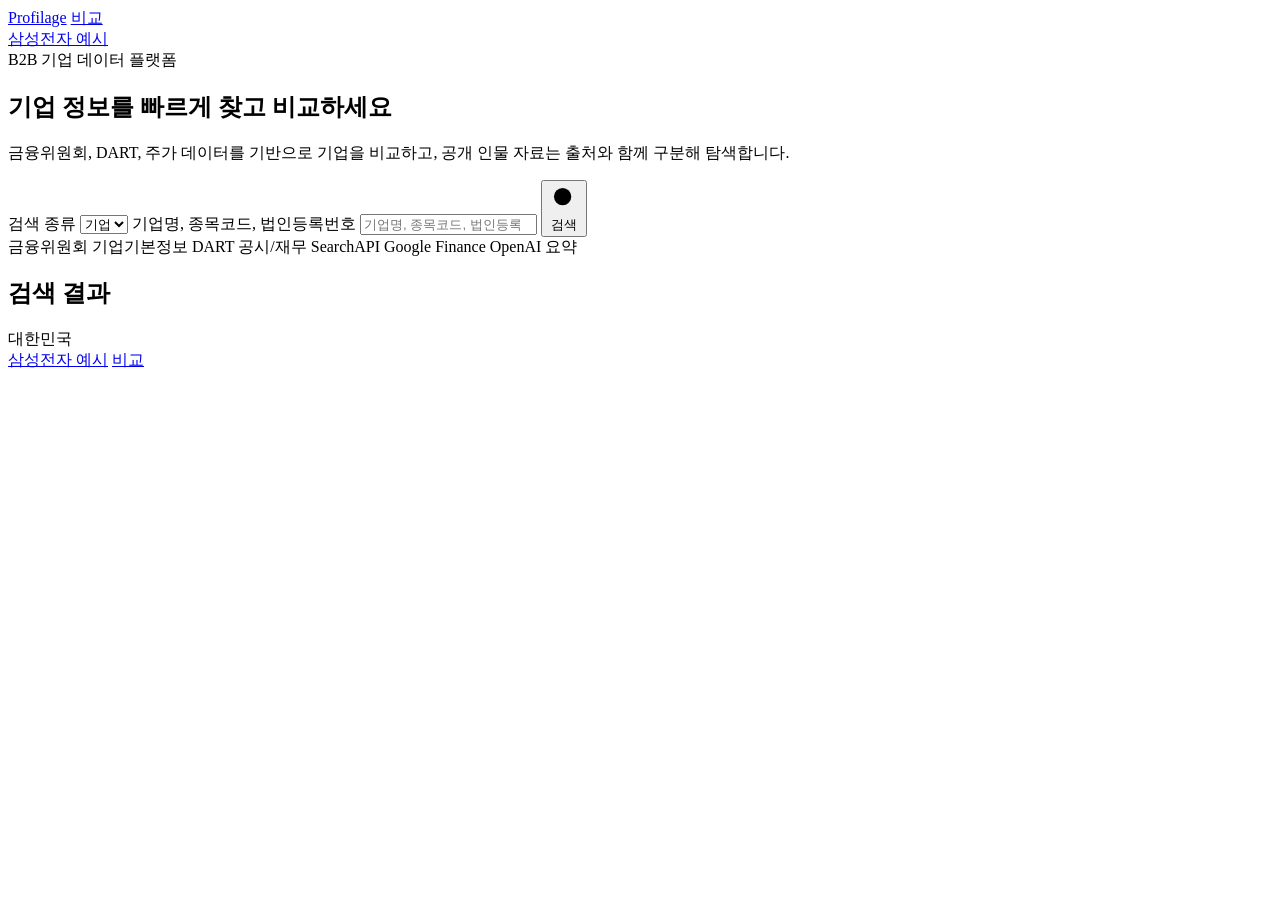
==== app/static/index.html @ 4e1b70b9 "Implement privacy-aware person search" ====
<!doctype html>
<html lang="ko">
  <head>
    <meta charset="utf-8" />
    <meta name="viewport" content="width=device-width, initial-scale=1" />
    <title>Profilage | 기업·인물 데이터 검색</title>
    <link rel="stylesheet" href="/styles.css?v=google-home-15" />
  </head>
  <body class="is-idle google-like-home">
    <header class="top-nav" aria-label="상단 메뉴">
      <nav class="top-nav-left">
        <a href="/" aria-current="page">Profilage</a>
        <a href="/compare" data-compare-nav>비교 <span class="compare-nav-count" data-compare-nav-count hidden></span></a>
      </nav>
      <nav class="top-nav-right">
        <a href="/?q=삼성전자">삼성전자 예시</a>
      </nav>
    </header>
    <main class="shell">
      <section
        class="search-panel"
        aria-labelledby="page-title"
        data-outline-url="/api/company/get_corp_outline"
        data-profile-url="/profile?crno="
      >
        <div class="home-kicker">B2B 기업 데이터 플랫폼</div>
        <h1 id="page-title" class="home-title">기업 정보를 빠르게 찾고 비교하세요</h1>
        <p class="home-subtitle">
          금융위원회, DART, 주가 데이터를 기반으로 기업을 비교하고, 공개 인물 자료는 출처와 함께 구분해 탐색합니다.
        </p>
        <form class="search-form" id="search-form" aria-describedby="search-status">
          <label class="visually-hidden" for="search-type">검색 종류</label>
          <select id="search-type" class="search-type-select" aria-label="검색 종류">
            <option value="company">기업</option>
            <option value="person">인물</option>
          </select>
          <label class="visually-hidden" for="company-query">기업명, 종목코드, 법인등록번호</label>
          <input
            id="company-query"
            name="company-query"
            type="search"
            autocomplete="off"
            placeholder="기업명, 종목코드, 법인등록번호로 검색"
            minlength="1"
          />
          <button class="search-submit" type="submit" aria-label="검색">
            <svg
              class="search-submit-icon"
              viewBox="0 0 24 24"
              aria-hidden="true"
              focusable="false"
            >
              <circle cx="11" cy="11" r="7"></circle>
              <path d="m16.5 16.5 4 4"></path>
            </svg>
            <span class="visually-hidden">검색</span>
          </button>
        </form>
        <p class="person-search-help" data-person-search-help hidden>
          공개 출처의 후보를 보여드립니다. 동명이인은 소속·직책과 원문을 확인해 주세요. 인물 검색어는 최근 검색이나 URL에 저장하지 않습니다.
        </p>
        <div class="recent-query-list" data-recent-query-list aria-label="최근 검색"></div>
        <div class="source-rail" data-source-rail aria-label="데이터 출처">
          <span>금융위원회 기업기본정보</span>
          <span>DART 공시/재무</span>
          <span>SearchAPI Google Finance</span>
          <span>OpenAI 요약</span>
        </div>
        <p class="status" id="search-status" role="status"></p>
      </section>

      <section class="content-grid" aria-labelledby="search-results-title">
        <h2 class="visually-hidden" id="search-results-title">검색 결과</h2>
        <div class="result-list" id="result-list"></div>
      </section>

      <aside class="compare-tray" data-compare-tray aria-labelledby="compare-tray-title" hidden>
        <div>
          <strong id="compare-tray-title">비교할 기업</strong>
          <p data-compare-tray-status role="status">기업을 2개 이상 선택하면 비교할 수 있습니다.</p>
        </div>
        <ul data-compare-tray-list></ul>
        <a class="primary-link-button" data-compare-tray-link href="/compare" aria-disabled="true">기업 비교하기</a>
      </aside>
    </main>

    <footer class="page-footer">
      <div>대한민국</div>
      <nav aria-label="하단 메뉴">
        <a href="/?q=삼성전자">삼성전자 예시</a>
        <a href="/compare" data-compare-nav>비교 <span class="compare-nav-count" data-compare-nav-count hidden></span></a>
      </nav>
    </footer>
    <script src="/app.js?v=google-home-14" defer></script>
  </body>
</html>
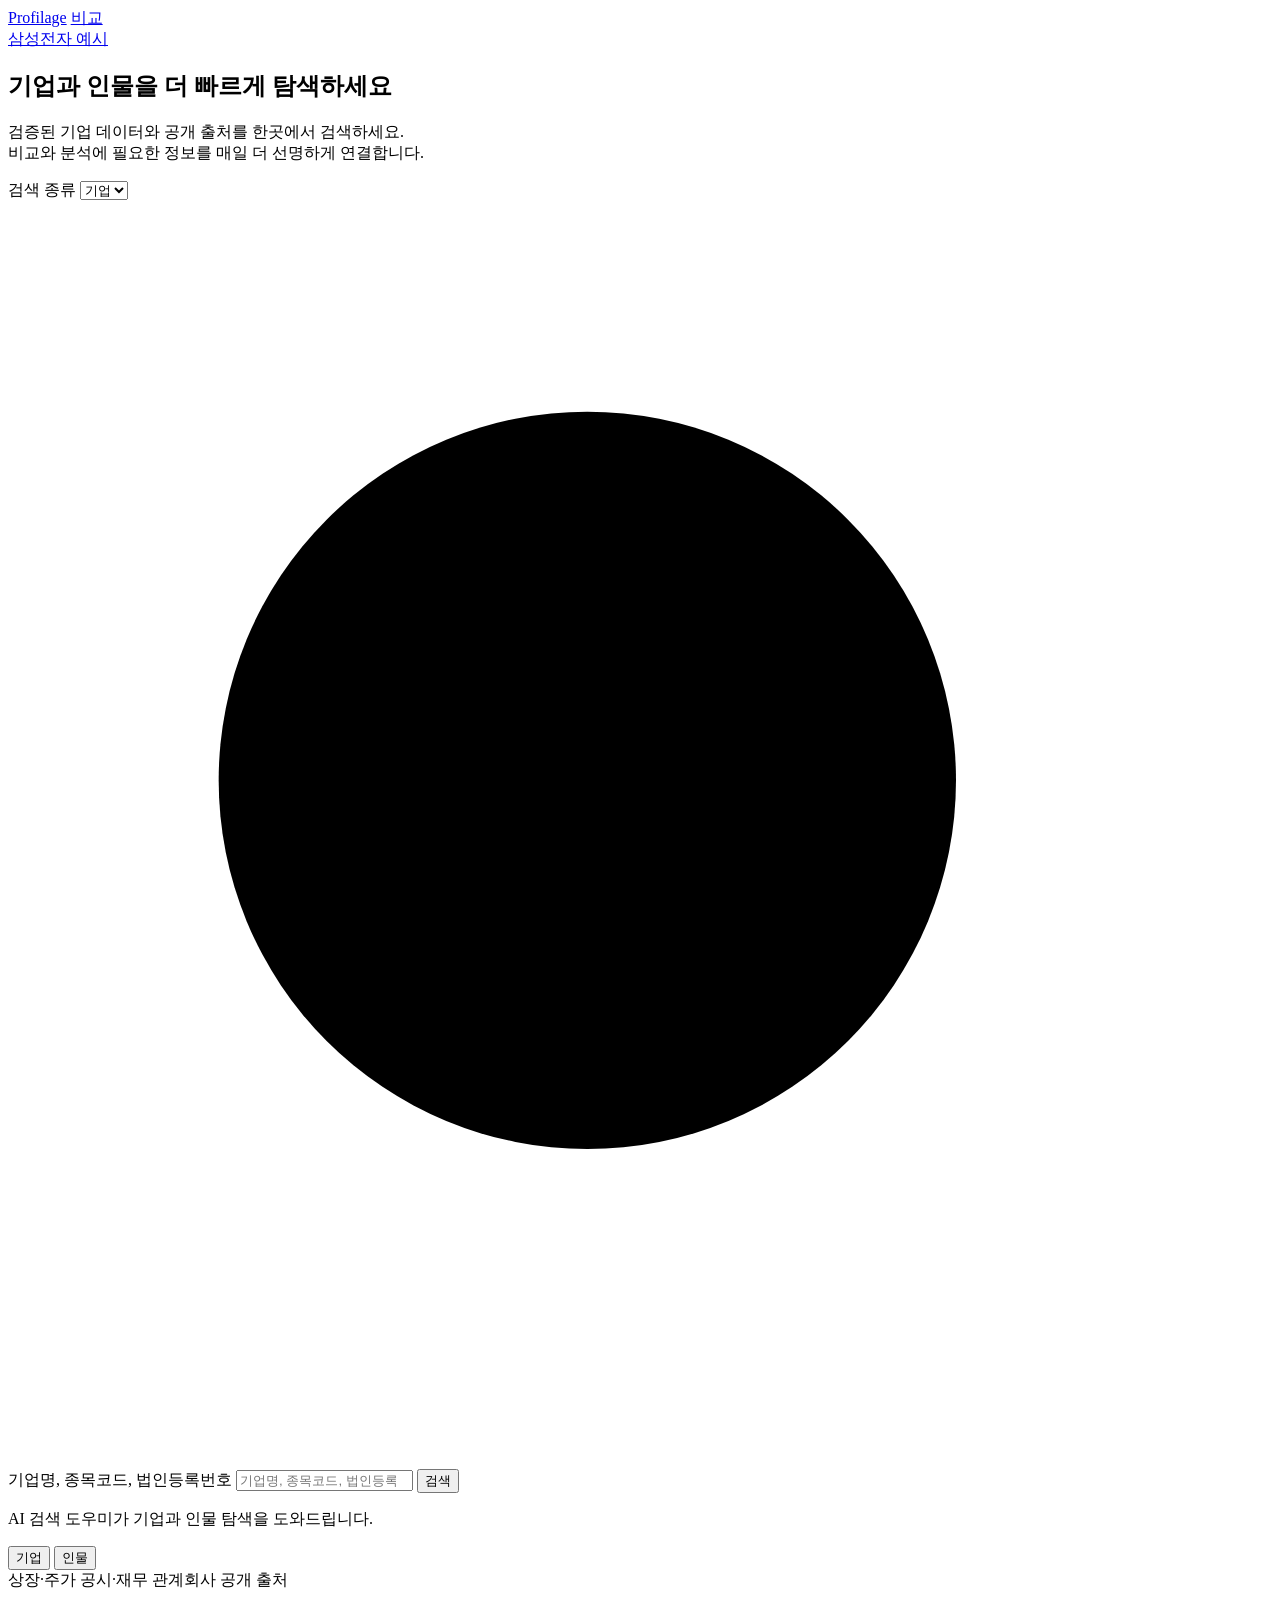
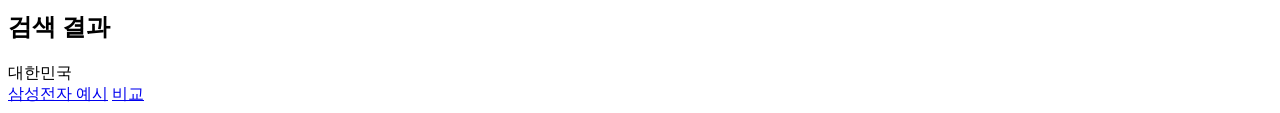
==== commit d4f49464: "feat: redesign home search experience" ====
--- a/app/static/index.html
+++ b/app/static/index.html
@@ -4,7 +4,7 @@
     <meta charset="utf-8" />
     <meta name="viewport" content="width=device-width, initial-scale=1" />
     <title>Profilage | 기업·인물 데이터 검색</title>
-    <link rel="stylesheet" href="/styles.css?v=google-home-15" />
+    <link rel="stylesheet" href="/styles.css?v=person-search-layout-5" />
   </head>
   <body class="is-idle google-like-home">
     <header class="top-nav" aria-label="상단 메뉴">
@@ -23,17 +23,23 @@
         data-outline-url="/api/company/get_corp_outline"
         data-profile-url="/profile?crno="
       >
-        <div class="home-kicker">B2B 기업 데이터 플랫폼</div>
-        <h1 id="page-title" class="home-title">기업 정보를 빠르게 찾고 비교하세요</h1>
+        <h1 id="page-title" class="home-title">기업과 인물을 더 빠르게 탐색하세요</h1>
         <p class="home-subtitle">
-          금융위원회, DART, 주가 데이터를 기반으로 기업을 비교하고, 공개 인물 자료는 출처와 함께 구분해 탐색합니다.
+          검증된 기업 데이터와 공개 출처를 한곳에서 검색하세요.<br />
+          비교와 분석에 필요한 정보를 매일 더 선명하게 연결합니다.
         </p>
         <form class="search-form" id="search-form" aria-describedby="search-status">
           <label class="visually-hidden" for="search-type">검색 종류</label>
-          <select id="search-type" class="search-type-select" aria-label="검색 종류">
+          <select id="search-type" class="visually-hidden" aria-label="검색 종류">
             <option value="company">기업</option>
             <option value="person">인물</option>
           </select>
+          <span class="search-leading-icon" aria-hidden="true">
+            <svg viewBox="0 0 24 24" focusable="false">
+              <circle cx="11" cy="11" r="7"></circle>
+              <path d="m16.5 16.5 4 4"></path>
+            </svg>
+          </span>
           <label class="visually-hidden" for="company-query">기업명, 종목코드, 법인등록번호</label>
           <input
             id="company-query"
@@ -43,28 +49,24 @@
             placeholder="기업명, 종목코드, 법인등록번호로 검색"
             minlength="1"
           />
-          <button class="search-submit" type="submit" aria-label="검색">
-            <svg
-              class="search-submit-icon"
-              viewBox="0 0 24 24"
-              aria-hidden="true"
-              focusable="false"
-            >
-              <circle cx="11" cy="11" r="7"></circle>
-              <path d="m16.5 16.5 4 4"></path>
-            </svg>
-            <span class="visually-hidden">검색</span>
-          </button>
+          <button class="search-submit" type="submit">검색</button>
         </form>
+        <p class="home-search-assistant">AI 검색 도우미가 기업과 인물 탐색을 도와드립니다.</p>
         <p class="person-search-help" data-person-search-help hidden>
           공개 출처의 후보를 보여드립니다. 동명이인은 소속·직책과 원문을 확인해 주세요. 인물 검색어는 최근 검색이나 URL에 저장하지 않습니다.
         </p>
         <div class="recent-query-list" data-recent-query-list aria-label="최근 검색"></div>
-        <div class="source-rail" data-source-rail aria-label="데이터 출처">
-          <span>금융위원회 기업기본정보</span>
-          <span>DART 공시/재무</span>
-          <span>SearchAPI Google Finance</span>
-          <span>OpenAI 요약</span>
+        <div class="home-filter-row">
+          <div class="search-mode-tabs" role="group" aria-label="검색 대상">
+            <button class="search-mode-chip is-active" type="button" data-search-mode="company" aria-pressed="true">기업</button>
+            <button class="search-mode-chip" type="button" data-search-mode="person" aria-pressed="false">인물</button>
+          </div>
+          <div class="source-rail" data-source-rail aria-label="데이터 범위">
+            <span>상장·주가</span>
+            <span>공시·재무</span>
+            <span>관계회사</span>
+            <span>공개 출처</span>
+          </div>
         </div>
         <p class="status" id="search-status" role="status"></p>
       </section>
@@ -91,6 +93,6 @@
         <a href="/compare" data-compare-nav>비교 <span class="compare-nav-count" data-compare-nav-count hidden></span></a>
       </nav>
     </footer>
-    <script src="/app.js?v=google-home-14" defer></script>
+    <script src="/app.js?v=person-search-4" defer></script>
   </body>
 </html>
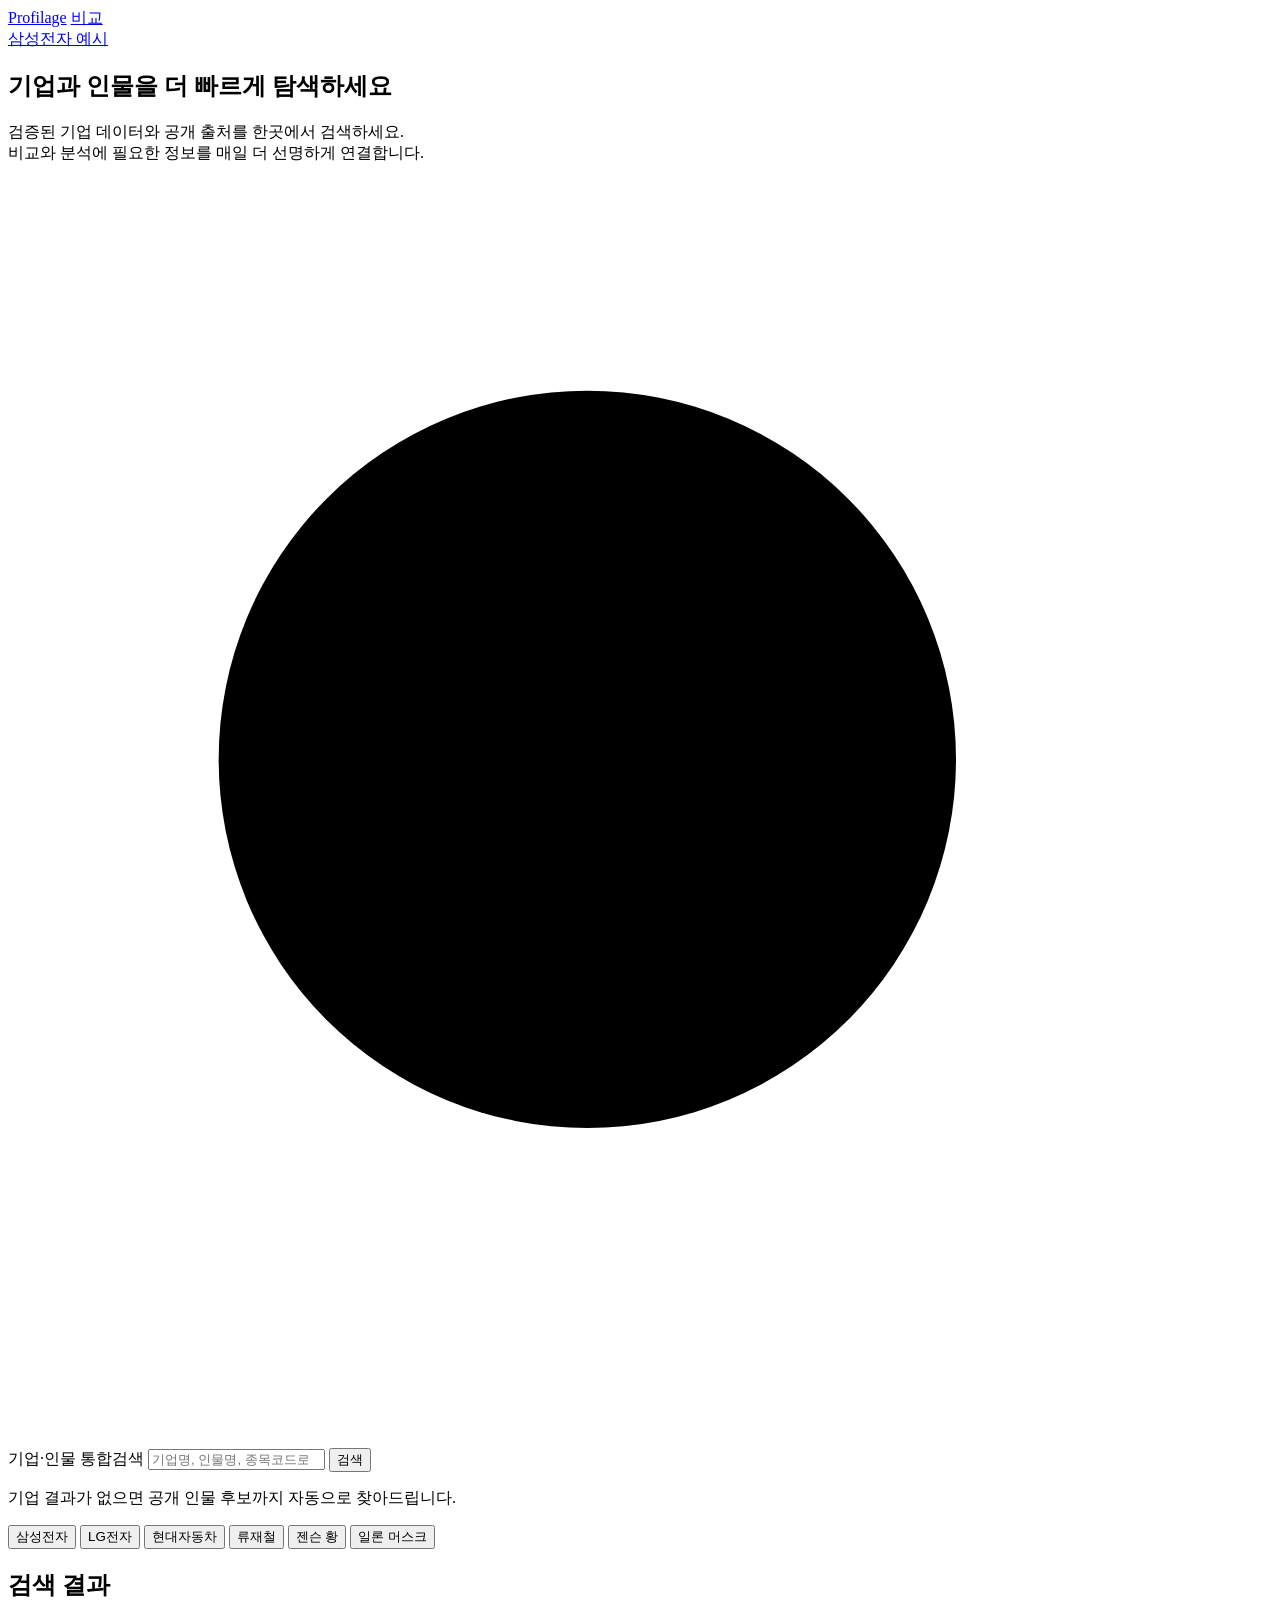
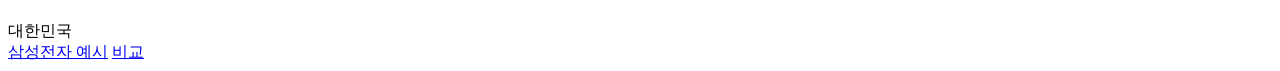
==== commit 73b970cf: "feat: unify company and person search" ====
--- a/app/static/index.html
+++ b/app/static/index.html
@@ -29,44 +29,35 @@
           비교와 분석에 필요한 정보를 매일 더 선명하게 연결합니다.
         </p>
         <form class="search-form" id="search-form" aria-describedby="search-status">
-          <label class="visually-hidden" for="search-type">검색 종류</label>
-          <select id="search-type" class="visually-hidden" aria-label="검색 종류">
-            <option value="company">기업</option>
-            <option value="person">인물</option>
-          </select>
           <span class="search-leading-icon" aria-hidden="true">
             <svg viewBox="0 0 24 24" focusable="false">
               <circle cx="11" cy="11" r="7"></circle>
               <path d="m16.5 16.5 4 4"></path>
             </svg>
           </span>
-          <label class="visually-hidden" for="company-query">기업명, 종목코드, 법인등록번호</label>
+          <label class="visually-hidden" for="company-query">기업·인물 통합검색</label>
           <input
             id="company-query"
             name="company-query"
             type="search"
             autocomplete="off"
-            placeholder="기업명, 종목코드, 법인등록번호로 검색"
+            placeholder="기업명, 인물명, 종목코드로 통합검색"
             minlength="1"
           />
           <button class="search-submit" type="submit">검색</button>
         </form>
-        <p class="home-search-assistant">AI 검색 도우미가 기업과 인물 탐색을 도와드립니다.</p>
+        <p class="home-search-assistant">기업 결과가 없으면 공개 인물 후보까지 자동으로 찾아드립니다.</p>
         <p class="person-search-help" data-person-search-help hidden>
           공개 출처의 후보를 보여드립니다. 동명이인은 소속·직책과 원문을 확인해 주세요. 인물 검색어는 최근 검색이나 URL에 저장하지 않습니다.
         </p>
         <div class="recent-query-list" data-recent-query-list aria-label="최근 검색"></div>
-        <div class="home-filter-row">
-          <div class="search-mode-tabs" role="group" aria-label="검색 대상">
-            <button class="search-mode-chip is-active" type="button" data-search-mode="company" aria-pressed="true">기업</button>
-            <button class="search-mode-chip" type="button" data-search-mode="person" aria-pressed="false">인물</button>
-          </div>
-          <div class="source-rail" data-source-rail aria-label="데이터 범위">
-            <span>상장·주가</span>
-            <span>공시·재무</span>
-            <span>관계회사</span>
-            <span>공개 출처</span>
-          </div>
+        <div class="home-filter-row example-query-list" aria-label="추천 검색어">
+          <button type="button" data-example-query="삼성전자">삼성전자</button>
+          <button type="button" data-example-query="LG전자">LG전자</button>
+          <button type="button" data-example-query="현대자동차">현대자동차</button>
+          <button type="button" data-example-query="류재철 LG전자 대표">류재철</button>
+          <button type="button" data-example-query="젠슨 황 NVIDIA CEO">젠슨 황</button>
+          <button type="button" data-example-query="일론 머스크 Tesla CEO">일론 머스크</button>
         </div>
         <p class="status" id="search-status" role="status"></p>
       </section>
@@ -76,14 +67,6 @@
         <div class="result-list" id="result-list"></div>
       </section>
 
-      <aside class="compare-tray" data-compare-tray aria-labelledby="compare-tray-title" hidden>
-        <div>
-          <strong id="compare-tray-title">비교할 기업</strong>
-          <p data-compare-tray-status role="status">기업을 2개 이상 선택하면 비교할 수 있습니다.</p>
-        </div>
-        <ul data-compare-tray-list></ul>
-        <a class="primary-link-button" data-compare-tray-link href="/compare" aria-disabled="true">기업 비교하기</a>
-      </aside>
     </main>
 
     <footer class="page-footer">
@@ -93,6 +76,6 @@
         <a href="/compare" data-compare-nav>비교 <span class="compare-nav-count" data-compare-nav-count hidden></span></a>
       </nav>
     </footer>
-    <script src="/app.js?v=person-search-4" defer></script>
+    <script src="/app.js?v=unified-search-5" defer></script>
   </body>
 </html>
